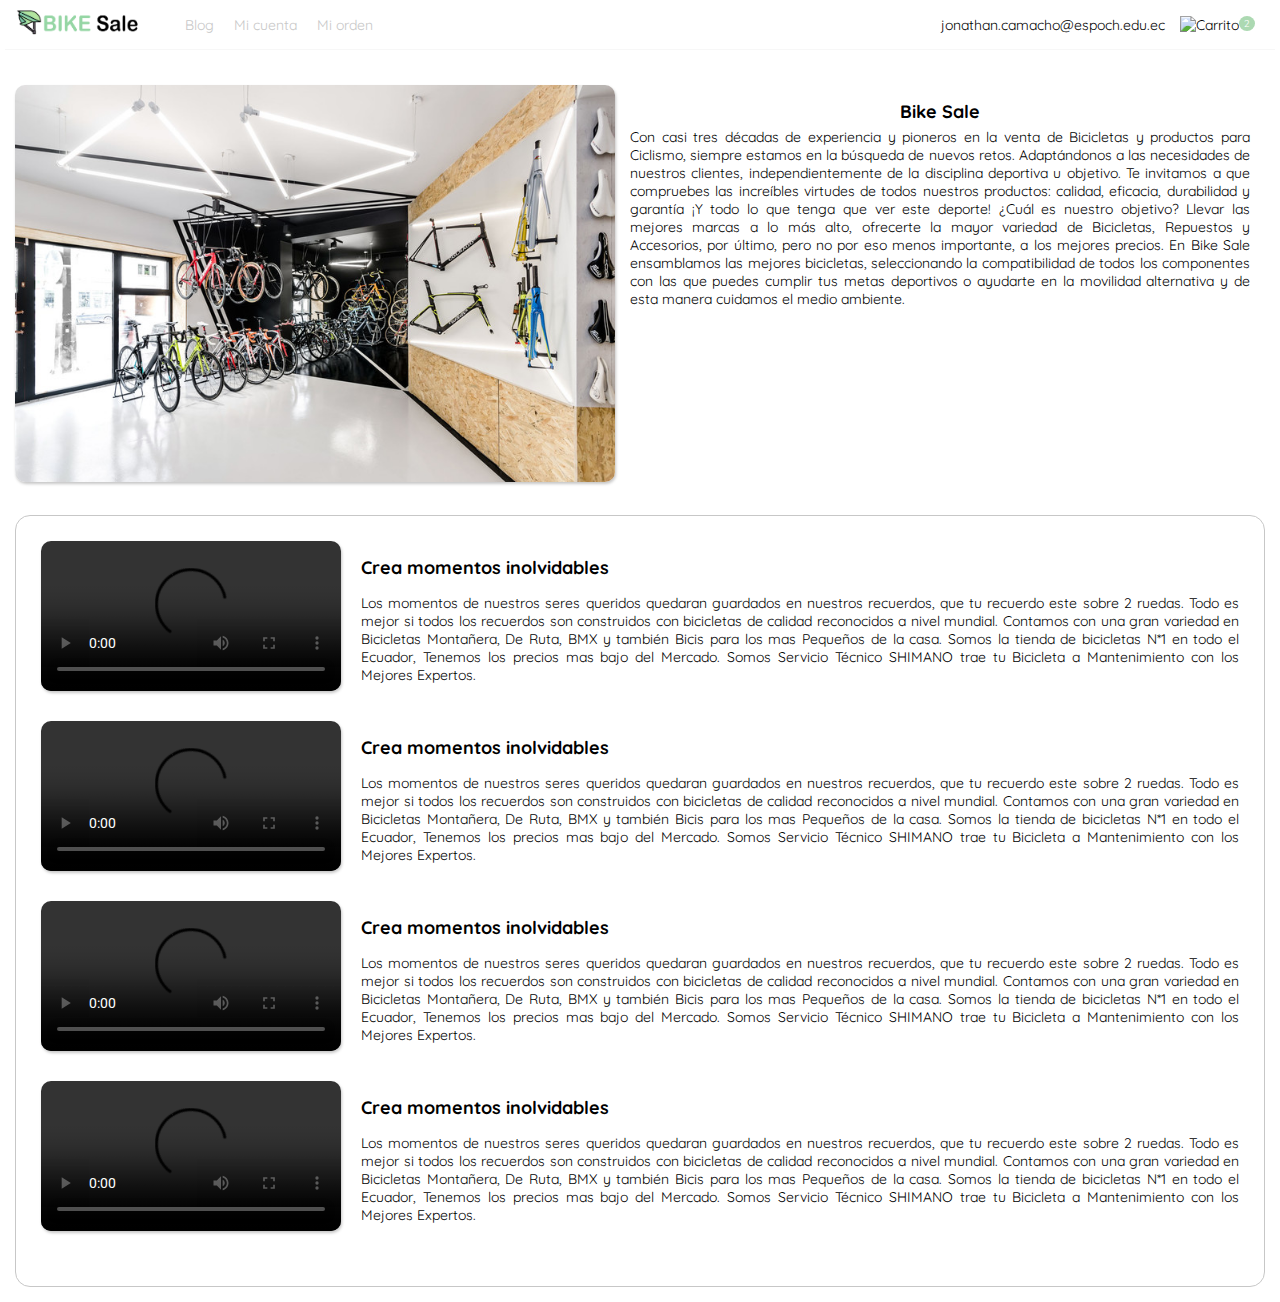
==== pages/blogInfo.html @ f9d72853 "Angregando el proyecto" ====
<!DOCTYPE html>
<html lang="en">
<head>
    <meta charset="UTF-8">
    <meta http-equiv="X-UA-Compatible" content="IE=edge">
    <meta name="viewport" content="width=device-width, initial-scale=1.0">
    <title>Blog bike Sale</title>
    <link rel="stylesheet" href="/css/style.css">
    <link rel="preconnect" href="https://fonts.googleapis.com">
    <link rel="preconnect" href="https://fonts.gstatic.com" crossorigin>
    <link href="https://fonts.googleapis.com/css2?family=Quicksand:wght@300;400;500;700&family=Roboto:wght@500;700&display=swap" rel="stylesheet">

</head>
<body>
    <header>
        <nav>
            <div class="nav-left">
                <a href="/index.html">
                    <img src="/assets/BikeSale_Logos/bikesale-logo.png" alt="logo bike Sale" class="logo-home">
                </a>
                <ul>
                    <li><a href="/pages/blogInfo.html">Blog</a></li>
                    <li><a href="/pages/myAccount.html">Mi cuenta</a></li>
                    <li><a href="/pages/myOrder.html">Mi orden</a></li>
                </ul>
            </div>
            
            <div class="nav-right">
                <ul>
                    <li>jonathan.camacho@espoch.edu.ec</li>
                    <li class="nav-shopping-cart"><img src="/assets/BikeSale_Icons/icon_shopping_cart.svg" alt="Carrito"></li>  
                    <div class="items-cart">2</div>
                </ul>
            </div>
        </nav>
    </header>
    <main class="blog-main">
        <section class="info-top">
            <div>
                <img src="/assets/images/storeBike.jpg" alt="foto de tienda">
            </div>
            <div class="info-top-right">
                <h1>Bike Sale</h1>
                <p>Con casi tres décadas de experiencia y pioneros en la venta de Bicicletas y productos para Ciclismo, siempre estamos en la búsqueda de nuevos retos. Adaptándonos a las necesidades de nuestros clientes, independientemente de la disciplina deportiva u objetivo.
                    Te invitamos a que compruebes las increíbles virtudes de todos nuestros productos: calidad, eficacia, durabilidad y garantía ¡Y todo lo que tenga que ver este deporte!           
                    ¿Cuál es nuestro objetivo? Llevar las mejores marcas a lo más alto, ofrecerte la mayor variedad de Bicicletas, Repuestos y Accesorios, por último, pero no por eso menos importante, a los mejores precios.                   
                    En Bike Sale ensamblamos las mejores bicicletas, seleccionando la compatibilidad de todos los componentes con las que puedes cumplir tus metas deportivos o ayudarte en la movilidad alternativa y de esta manera cuidamos el medio ambiente.                    
                </p>
            </div>
        </section>
        <section class="info-container">
            <div class="video-content">
                <video src="/assets/videos/video1.mp4" controls preload="auto"></video>
                <div>
                    <h2>Crea momentos inolvidables</h2>
                    <p>Los momentos de nuestros seres queridos quedaran guardados en nuestros recuerdos, que tu recuerdo este sobre 2 ruedas.
                        Todo es mejor si todos los recuerdos son construidos con bicicletas de calidad reconocidos a nivel mundial.
                        Contamos con una gran variedad en Bicicletas Montañera, De Ruta, BMX y también Bicis para los mas Pequeños de la casa. Somos la tienda de bicicletas N*1 en todo el Ecuador, Tenemos los precios mas bajo del Mercado. 
                        Somos Servicio Técnico SHIMANO trae tu Bicicleta a Mantenimiento con los Mejores Expertos.
                    </p>
                </div>
            </div>
            <div class="video-content">
                <video src="/assets/videos/video2.mp4" controls preload="auto"></video>
                <div>
                    <h2>Crea momentos inolvidables</h2>
                    <p>Los momentos de nuestros seres queridos quedaran guardados en nuestros recuerdos, que tu recuerdo este sobre 2 ruedas.
                        Todo es mejor si todos los recuerdos son construidos con bicicletas de calidad reconocidos a nivel mundial.
                        Contamos con una gran variedad en Bicicletas Montañera, De Ruta, BMX y también Bicis para los mas Pequeños de la casa. Somos la tienda de bicicletas N*1 en todo el Ecuador, Tenemos los precios mas bajo del Mercado. 
                        Somos Servicio Técnico SHIMANO trae tu Bicicleta a Mantenimiento con los Mejores Expertos.
                    </p>
                </div>
            </div>
            <div class="video-content">
                <video src="/assets/videos/video3.mp4" controls preload="auto"></video>
                <div>
                    <h2>Crea momentos inolvidables</h2>
                    <p>Los momentos de nuestros seres queridos quedaran guardados en nuestros recuerdos, que tu recuerdo este sobre 2 ruedas.
                        Todo es mejor si todos los recuerdos son construidos con bicicletas de calidad reconocidos a nivel mundial.
                        Contamos con una gran variedad en Bicicletas Montañera, De Ruta, BMX y también Bicis para los mas Pequeños de la casa. Somos la tienda de bicicletas N*1 en todo el Ecuador, Tenemos los precios mas bajo del Mercado. 
                        Somos Servicio Técnico SHIMANO trae tu Bicicleta a Mantenimiento con los Mejores Expertos.
                    </p>
                </div>
            </div>
            <div class="video-content">
                <video src="/assets/videos/video4.mp4" controls preload="auto"></video>
                <div>
                    <h2>Crea momentos inolvidables</h2>
                    <p>Los momentos de nuestros seres queridos quedaran guardados en nuestros recuerdos, que tu recuerdo este sobre 2 ruedas.
                        Todo es mejor si todos los recuerdos son construidos con bicicletas de calidad reconocidos a nivel mundial.
                        Contamos con una gran variedad en Bicicletas Montañera, De Ruta, BMX y también Bicis para los mas Pequeños de la casa. Somos la tienda de bicicletas N*1 en todo el Ecuador, Tenemos los precios mas bajo del Mercado. 
                        Somos Servicio Técnico SHIMANO trae tu Bicicleta a Mantenimiento con los Mejores Expertos.
                    </p>
                </div>
            </div>
        </section>
    </main>
</body>
</html>
---- css/style.css ----
*{
    box-sizing: border-box;
    padding: 0;
    margin: 0;
}
html{
    font-size: 62.5%;
    font-family: 'Quicksand', sans-serif;
    /* font-family: 'Roboto', sans-serif; */
}
/* Variables css */
:root{
    --verry-light-pink: #C7C7C7;
    --white: #FFFFFF;
    --Text-input-field: #F7F7F7;
    --black: #000000;
    --Hospital-green: #ACD9B2;
    --Dark: #232830;
    --small-text: 1.4rem;
    --medium-text: 1.6rem;
    --large-text: 1.8rem;
}
/* Ventana myAccount */
.login{
    width: 100%;
    height: 100vh;
    display: grid;
    place-items: center;
}
.form-container{
    display: flex;
    flex-direction: column;
}
form{
    display: flex;
    flex-direction: column;
}
.title{
    font-size: 2.4rem;
    font-weight: bold;
    margin-bottom: 30px;
}
span{
    font-size: var(--medium-text);
    font-weight: 700;
    padding-bottom: 4px;
}
input{
    font-size: var(--medium-text);
    width: 100%;
    height: 30px;
    border: none;
    margin-top: 4px;
    margin-bottom: 28px;
}
.primary-button{
    border: solid var(--Hospital-green);
    background-color: var(--white);
    border-radius: 10px;
    height: 60px;
    color: var(--Hospital-green);
    font-size: var(--large-text);
    font-weight: bold;

}
.main-container h1{
    font-size: var(--large-text);
    text-align: center;
    padding-bottom: 20px;
}
.cards-container{
    display: grid;
    grid-template-columns: repeat(auto-fill, 240px);
    gap: 26px;
    place-content: center;
}
.product-card{
    width: 240px;
}
.product-card img{
    width: 240px;
    height: 240px;
    object-fit: cover;
}
.product-info{
    display: flex;
    justify-content: space-between;
    align-items: center;
}
.product-img{
    border: solid 1px var(--Hospital-green);
    border-radius: 10px;
}
.product-info figure img{
    width: 35px;
    height: 35px;
}
.product-info div p:first-child{
    font-weight: bold;
    font-size: var(--medium-text);
    margin: 10px 0 4px 0;
}
.product-info div p:last-child{
    font-size: var(--small-text);
    color: var(--verry-light-pink);
}
@media(max-width: 640px){
    .cards-container{
        grid-template-columns: repeat(auto-fill, 140px);
    }
    .product-card{
        width: 140px;
    }
    .product-card img{
        width: 140px;
        height: 140px;
    }
}
/* my order */
.my-order{
    width: 100%;
    height: 100vh;
    display: grid;
    place-items: center;
}
.title-order{
    font-size: 2.1rem;
    margin-bottom: 40px;
    padding-left: 5px;
}

.my-order-container{
    display: grid;
    grid-template-rows: auto 1fr auto;
    width: 320px;
}
.my-order-content{
    display: flex;
    justify-content: space-between;
    background-color: var(--Text-input-field);
    border-radius: 10px;
    align-items: center;
    padding: 12px;
    box-shadow: 1px  2px 3px var(--verry-light-pink);
}
.my-order-content p{
    font-size: var(--small-text);
}
.my-order-content span{
    display: flex;
    flex-direction: column;
    padding-left: 5px;
}
.my-order-content span:last-child{
    font-size: var(--small-text);
    color: var(--verry-light-pink);
}
.shopping-cart{
    display: flex;
    width: 280px;
    justify-content: space-between;
    align-items: center;
}
.shopping-cart div{
    display: flex;
    align-items: center;
}
.shopping-cart div p{
    padding-left: 8px;
    color: var(--verry-light-pink);
    font-size: var(--small-text)
}
.shopping-cart figure{
    margin: 0;
}
.shopping-cart figure img{
    width: 80px;
    height: 80px;
}
.price-item{
    font-size: var(--medium-text);
    font-weight: bold;
}
.logo-home{
    width: 130px;
    height: 30px;
    object-fit: fill;
    align-self: center;
}
.nav-left ul,
.nav-right ul{
    list-style: none;
    display: flex;
    align-items: center;
}
.nav-left{
    display: flex;
    font-size: var(--small-text);
}
.nav-left a{
    text-decoration: none;
    color: var(--verry-light-pink);
    padding: 10px;
}

.nav-left li:hover{
    border: 1px solid var(--Hospital-green);
    color: var(--Hospital-green);
    border-radius: 6px;
}

.nav-right li{
    padding-left: 15px;
    font-size: var(--small-text);
}
.nav-left ul{
    margin-left: 20px;
}
.nav-right ul{
    margin-right: 20px;
}
.items-cart{
    font-size: 1.0rem;
    background-color: #ACD9B2;
    padding: 1px 5px;
    text-align: center;
    border-radius: 50%;
    color: white;
    align-self: flex-start;
}
nav{
    height: 50px;
    display: flex;
    margin: 0 5px;
    justify-content: space-between;
    align-items: center;
    border-bottom: solid 1px var(--Text-input-field);
    margin-bottom: 20px;
}
.blog-main{
    width: 100%;
    padding: 15px;
}
.info-top{
    display: flex;
    flex-direction: row;
    margin-bottom: 30px;
}
.info-top img{
    width: 600px;
    border-radius: 10px;
    box-shadow: 1px 2px 3px var(--verry-light-pink);
}
.info-top-right{
    margin: 15px;
}
.info-top-right h1{
    margin-bottom: 5px;
    font-size: var(--large-text);
    text-align: center;
}
.info-top-right p{
    text-align: justify;
    font-size: var(--small-text);
}
.info-container{
    display: grid;
    grid-template-rows: repeat(3, auto);
    padding: 25px;
    border: solid 1px var(--verry-light-pink);
    border-radius: 15px;
}
.video-content{
    display: flex;
    flex-direction: row;
    margin-bottom: 30px;
}
.video-content video{
    width: 400px;
    border-radius: 10px;
    box-shadow: 1px 2px 3px var(--verry-light-pink);
}
.video-content div{
    margin-left: 20px;
    text-align: justify;
}
.video-content div h2{
    font-size: var(--large-text);
    margin: 15px 0;
}
.video-content div p{
    font-size: var(--small-text);
}
.footer-info{
    margin: 30px 0;
}
.footer-info p{
    text-align: center;
}
.footer-info p:last-child{
    font-size: var(--medium-text);
}
.developer-info{
    display: flex;
    flex-direction: row;
    justify-content: center;
    align-content: center;
    font-size: var(--medium-text);
}
.developer-info p:first-child{
    font-weight: bold;
}
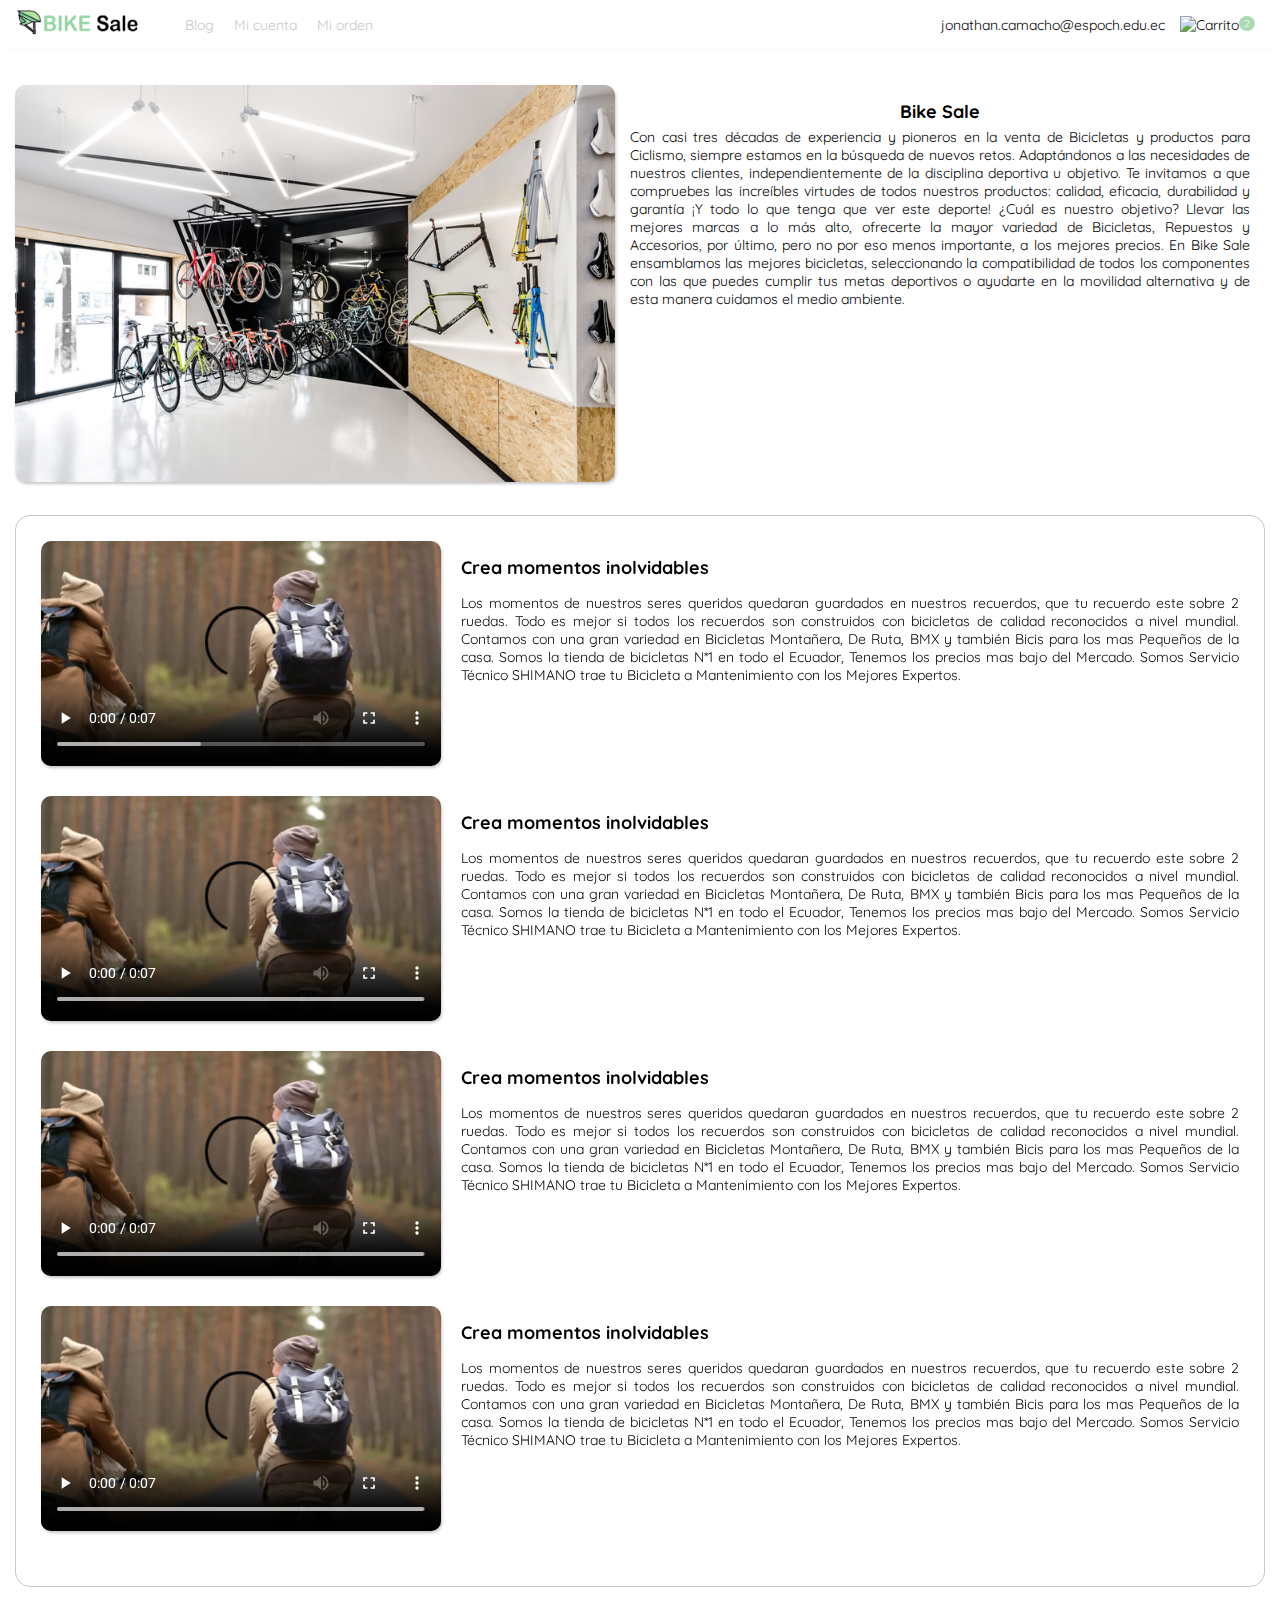
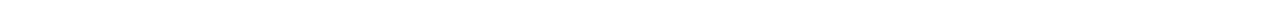
==== commit 1888fb08: "modificando videos" ====
--- a/pages/blogInfo.html
+++ b/pages/blogInfo.html
@@ -50,7 +50,7 @@
         </section>
         <section class="info-container">
             <div class="video-content">
-                <video src="/assets/videos/video1.mp4" controls preload="auto"></video>
+                <video src="/assets/videos/video (2).mp4" controls preload="auto"></video>
                 <div>
                     <h2>Crea momentos inolvidables</h2>
                     <p>Los momentos de nuestros seres queridos quedaran guardados en nuestros recuerdos, que tu recuerdo este sobre 2 ruedas.
@@ -61,7 +61,7 @@
                 </div>
             </div>
             <div class="video-content">
-                <video src="/assets/videos/video2.mp4" controls preload="auto"></video>
+                <video src="/assets/videos/video (2).mp4" controls preload="auto"></video>
                 <div>
                     <h2>Crea momentos inolvidables</h2>
                     <p>Los momentos de nuestros seres queridos quedaran guardados en nuestros recuerdos, que tu recuerdo este sobre 2 ruedas.
@@ -72,7 +72,7 @@
                 </div>
             </div>
             <div class="video-content">
-                <video src="/assets/videos/video3.mp4" controls preload="auto"></video>
+                <video src="/assets/videos/video (2).mp4" controls preload="auto"></video>
                 <div>
                     <h2>Crea momentos inolvidables</h2>
                     <p>Los momentos de nuestros seres queridos quedaran guardados en nuestros recuerdos, que tu recuerdo este sobre 2 ruedas.
@@ -83,7 +83,7 @@
                 </div>
             </div>
             <div class="video-content">
-                <video src="/assets/videos/video4.mp4" controls preload="auto"></video>
+                <video src="/assets/videos/video (2).mp4" controls preload="auto"></video>
                 <div>
                     <h2>Crea momentos inolvidables</h2>
                     <p>Los momentos de nuestros seres queridos quedaran guardados en nuestros recuerdos, que tu recuerdo este sobre 2 ruedas.
